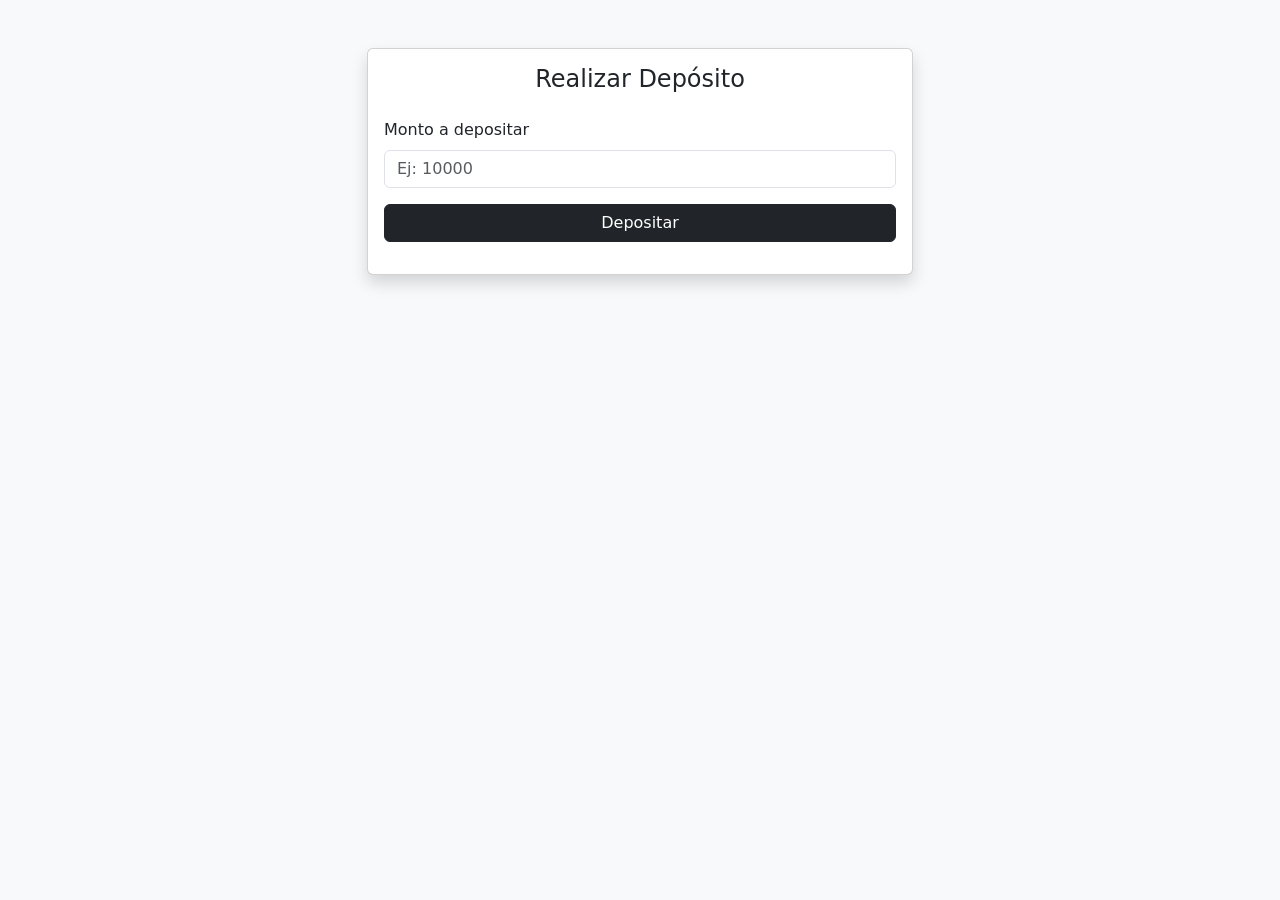
==== deposito.html @ f06ba6c0 "Menu" ====
<!DOCTYPE html>
<html lang="es">
<head>
    <meta charset="UTF-8">
    <title>Depósito | Alke Wallet</title>

    <link href="https://cdn.jsdelivr.net/npm/bootstrap@5.3.2/dist/css/bootstrap.min.css" rel="stylesheet">
</head>

<body class="bg-light">

<div class="container mt-5">
    <div class="row justify-content-center">
        <div class="col-md-6">

            <div class="card shadow">
                <div class="card-body">

                    <h4 class="text-center mb-4">Realizar Depósito</h4>

                    <div class="mb-3">
                        <label class="form-label">Monto a depositar</label>
                        <input type="number" id="depositAmount" class="form-control" placeholder="Ej: 10000">
                    </div>

                    <button id="depositBtn" class="btn btn-dark w-100">
                        Depositar
                    </button>

                    <div id="depositMsg" class="mt-3 text-center"></div>

                </div>
            </div>

        </div>
    </div>
</div>

<script src="js/deposit.js"></script>
</body>
</html>
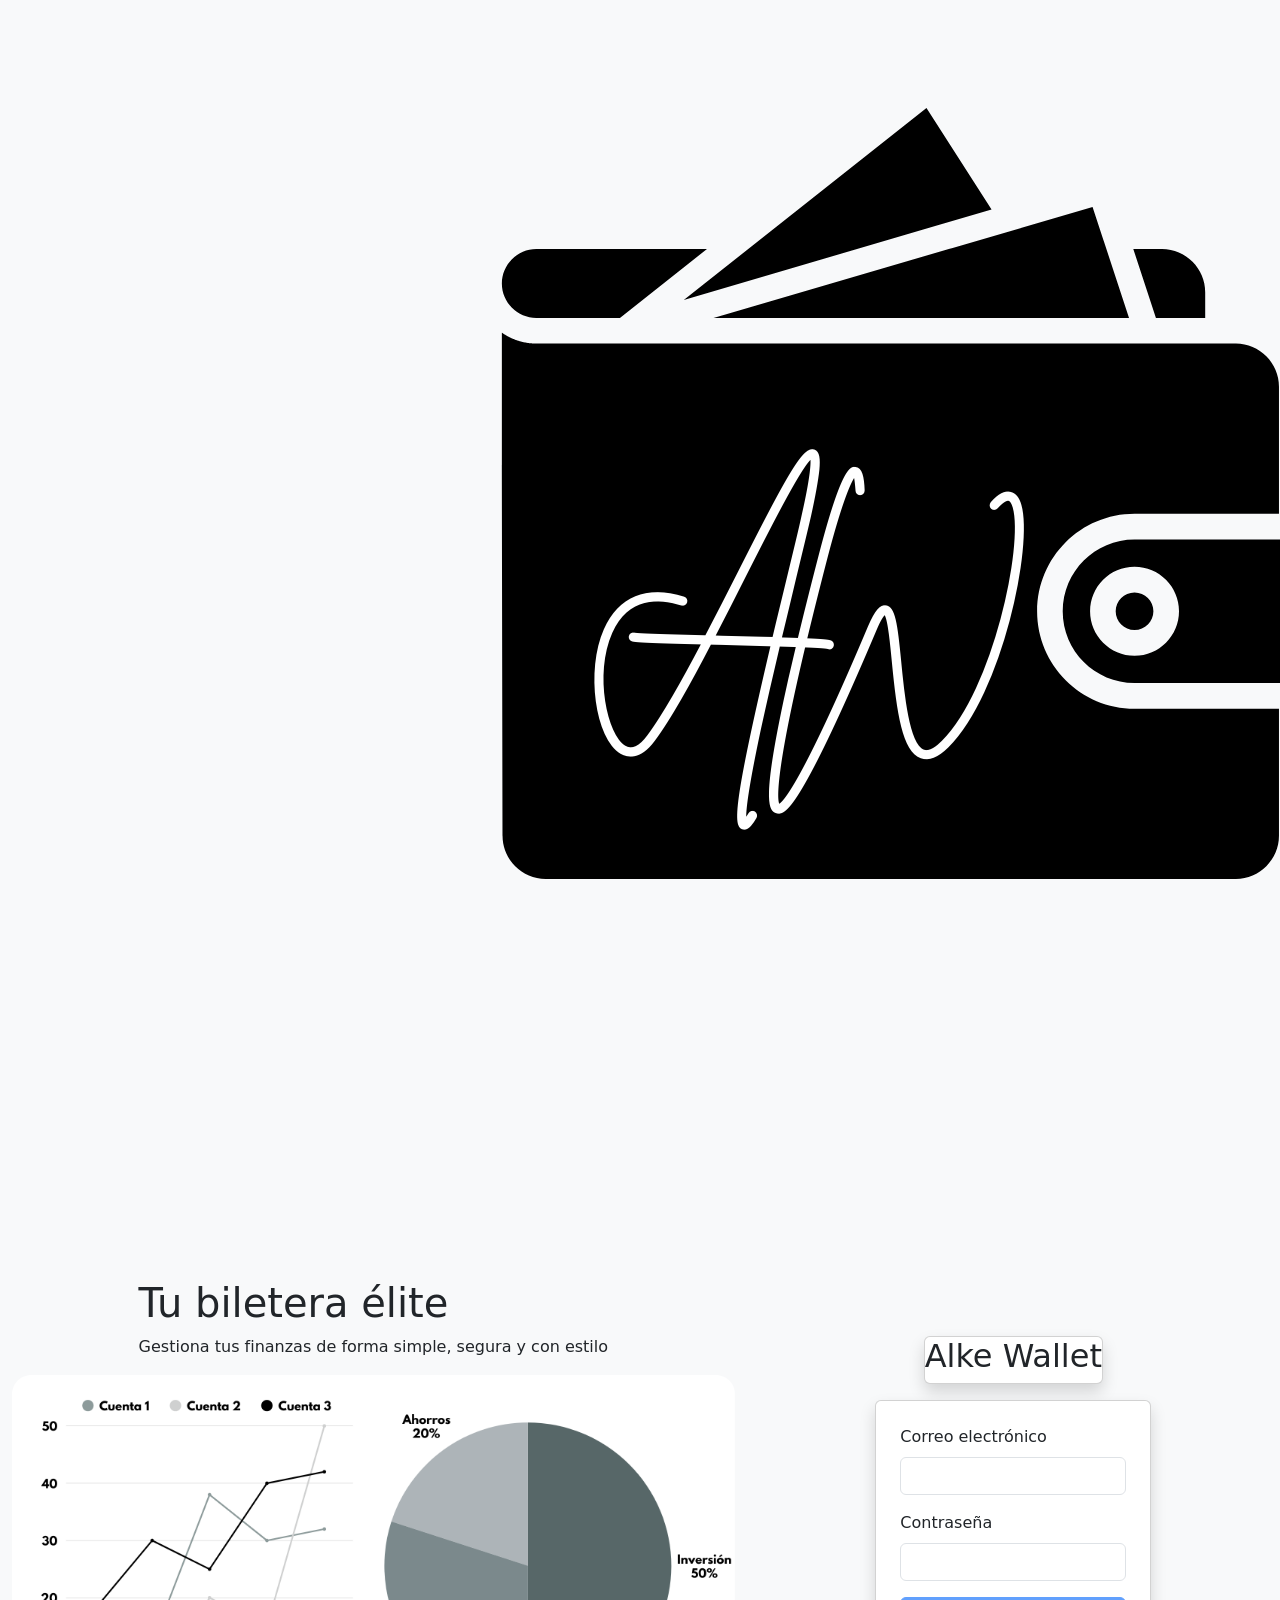
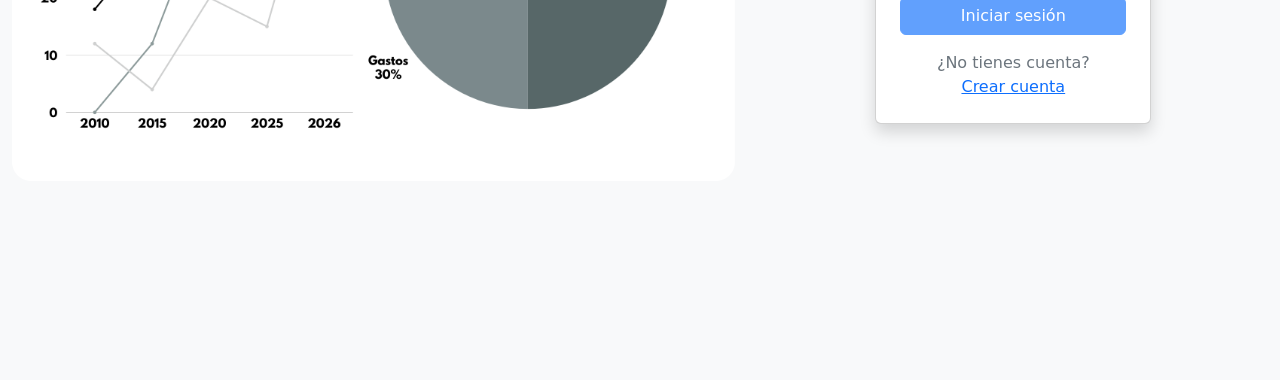
==== commit 82f35f0a: "Deposito" ====
--- a/deposito.html
+++ b/deposito.html
@@ -2,40 +2,50 @@
 <html lang="es">
 <head>
     <meta charset="UTF-8">
-    <title>Depósito | Alke Wallet</title>
+    <title>Operaciones | Alke Wallet</title>
 
     <link href="https://cdn.jsdelivr.net/npm/bootstrap@5.3.2/dist/css/bootstrap.min.css" rel="stylesheet">
 </head>
 
-<body class="bg-light">
+<body class="bg-black text-white">
 
-<div class="container mt-5">
-    <div class="row justify-content-center">
-        <div class="col-md-6">
+<div class="container vh-100 d-flex align-items-center justify-content-center">
+    <div class="card bg-dark text-white p-4 shadow"
+         style="max-width: 420px; width: 100%; border-radius: 20px;">
 
-            <div class="card shadow">
-                <div class="card-body">
+        <h4 class="text-center mb-4">Depósito / Retiro</h4>
 
-                    <h4 class="text-center mb-4">Realizar Depósito</h4>
+        <!-- Tipo operación -->
+        <div class="mb-3">
+            <label class="form-label">Tipo de operación</label>
+            <select id="operationType" class="form-select">
+                <option value="">Seleccione</option>
+                <option value="deposit">Depositar dinero</option>
+                <option value="withdraw">Retirar dinero</option>
+            </select>
+        </div>
 
-                    <div class="mb-3">
-                        <label class="form-label">Monto a depositar</label>
-                        <input type="number" id="depositAmount" class="form-control" placeholder="Ej: 10000">
-                    </div>
+        <!-- Monto -->
+        <div class="mb-3">
+            <label class="form-label">Monto</label>
+            <input type="number" id="amount" class="form-control" placeholder="Ej: 10000">
+        </div>
 
-                    <button id="depositBtn" class="btn btn-dark w-100">
-                        Depositar
-                    </button>
+        <button id="actionBtn" type="button" class="btn btn-light w-100">
+            Confirmar operación
+        </button>
 
-                    <div id="depositMsg" class="mt-3 text-center"></div>
+        <div id="msg" class="text-center mt-3"></div>
+        <hr class="my-3">
 
-                </div>
-            </div>
+        <button class="btn btn-outline-light w-100" onclick="window.location.href='menu.html'">
+            Volver al menú
+        </button>
 
-        </div>
+
     </div>
 </div>
 
-<script src="js/deposit.js"></script>
+<script src="Js/deposito.js"></script>
 </body>
 </html>
